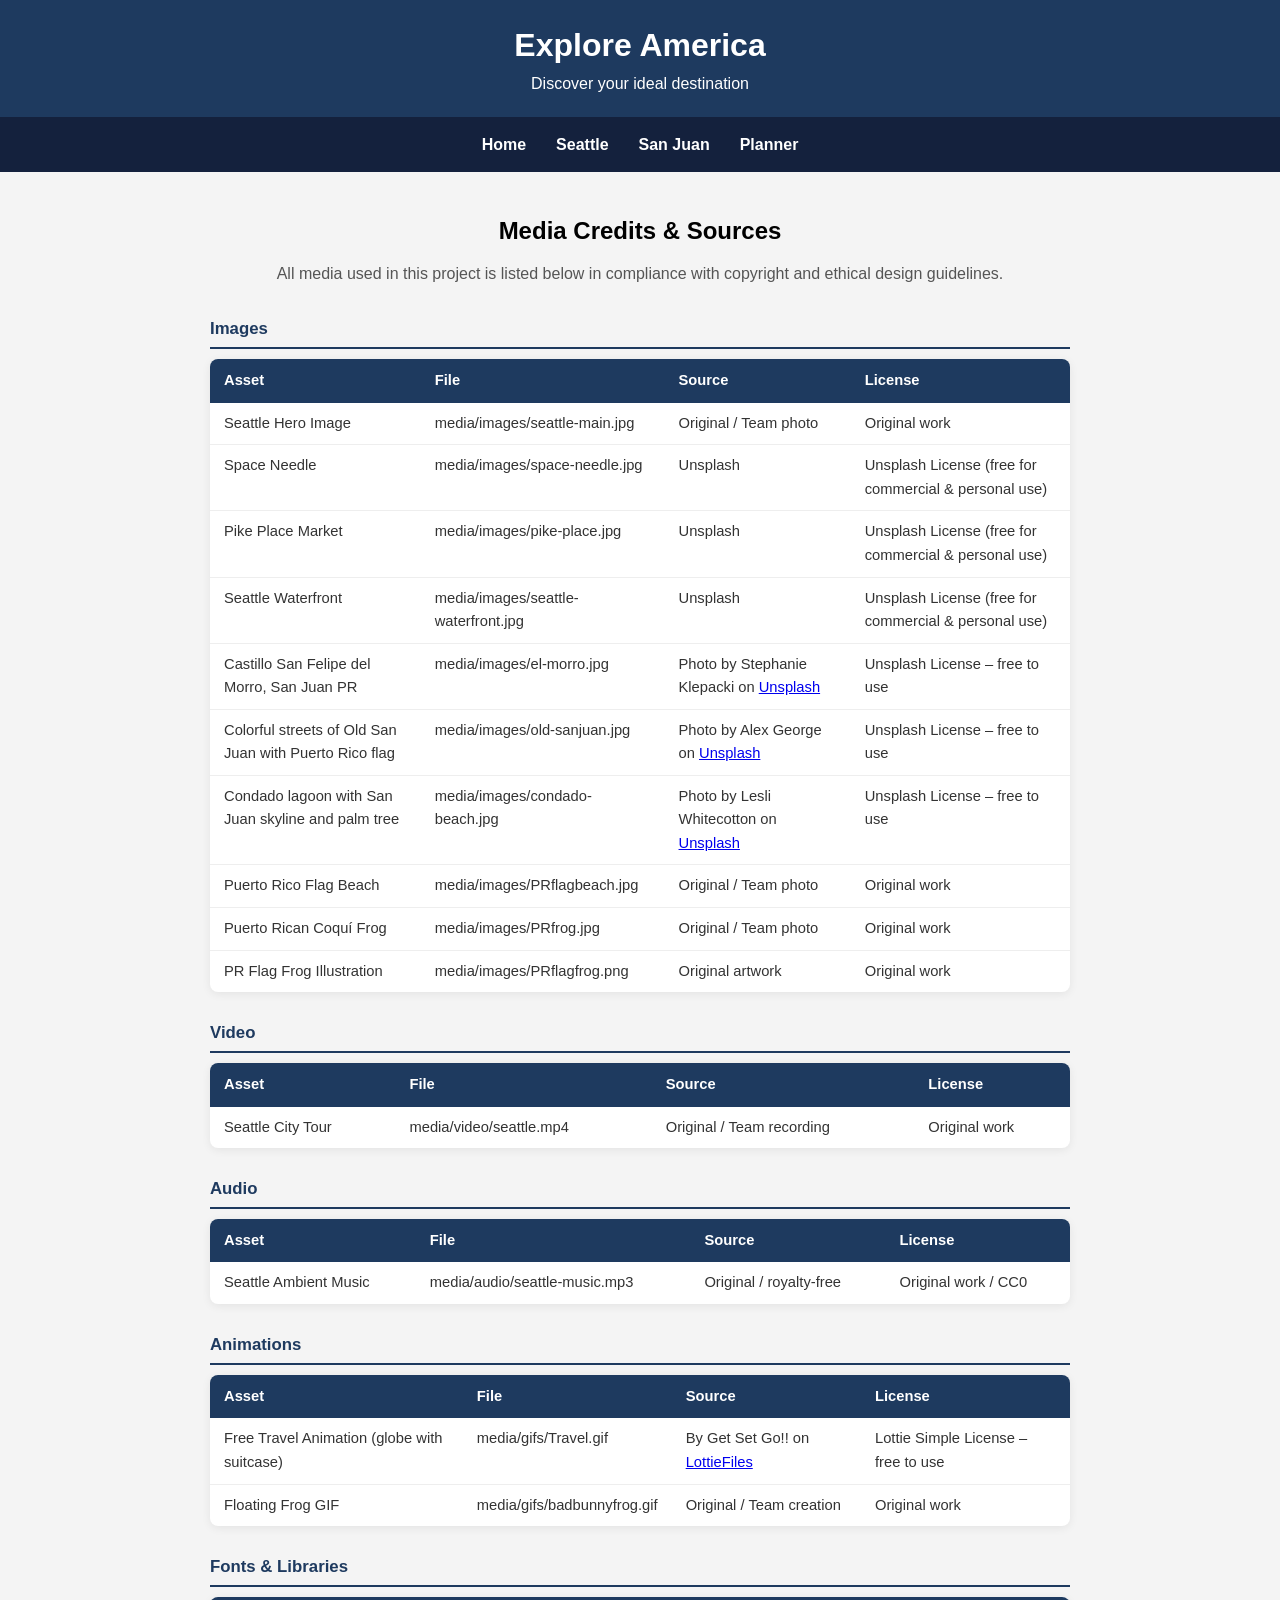
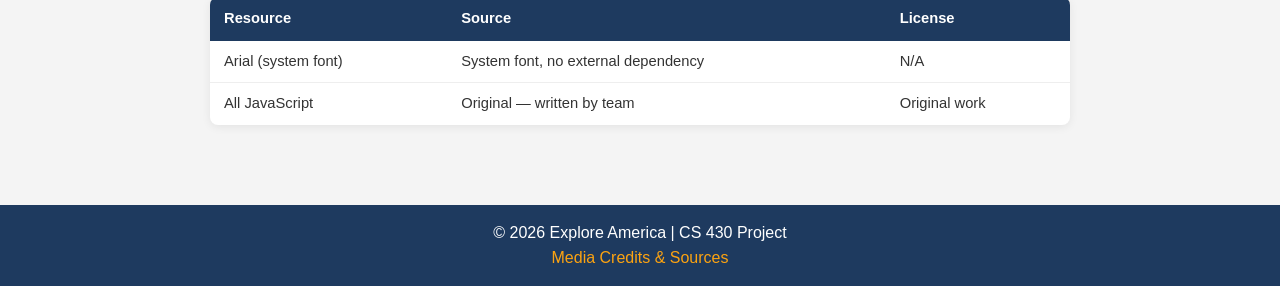
==== credits.html @ a8b17784 "Add San Juan gallery, planner, credits page, and accessibility fixes" ====
<!DOCTYPE html>
<html lang="en">
<head>
    <meta charset="UTF-8">
    <meta name="viewport" content="width=device-width, initial-scale=1.0">
    <title>Credits – Explore America</title>
    <link rel="stylesheet" href="css/styles.css">
</head>
<body>

<a href="#main-content" id="skip-link" class="skip-link">Skip to main content</a>

<header>
    <h1>Explore America</h1>
    <p>Discover your ideal destination</p>
</header>

<nav aria-label="Main navigation">
    <ul>
        <li><a href="index.html">Home</a></li>
        <li><a href="seattle.html">Seattle</a></li>
        <li><a href="sanjuan.html">San Juan</a></li>
        <li><a href="planner.html">Planner</a></li>
    </ul>
</nav>

<main id="main-content">
    <section class="credits-section">
        <h2>Media Credits &amp; Sources</h2>
        <p>All media used in this project is listed below in compliance with copyright and ethical design guidelines.</p>

        <div class="credits-table-wrap">

            <h3>Images</h3>
            <table class="credits-table">
                <thead>
                    <tr>
                        <th>Asset</th>
                        <th>File</th>
                        <th>Source</th>
                        <th>License</th>
                    </tr>
                </thead>
                <tbody>
                    <tr>
                        <td>Seattle Hero Image</td>
                        <td>media/images/seattle-main.jpg</td>
                        <td>Original / Team photo</td>
                        <td>Original work</td>
                    </tr>
                    <tr>
                        <td>Space Needle</td>
                        <td>media/images/space-needle.jpg</td>
                        <td>Unsplash</td>
                        <td>Unsplash License (free for commercial &amp; personal use)</td>
                    </tr>
                    <tr>
                        <td>Pike Place Market</td>
                        <td>media/images/pike-place.jpg</td>
                        <td>Unsplash</td>
                        <td>Unsplash License (free for commercial &amp; personal use)</td>
                    </tr>
                    <tr>
                        <td>Seattle Waterfront</td>
                        <td>media/images/seattle-waterfront.jpg</td>
                        <td>Unsplash</td>
                        <td>Unsplash License (free for commercial &amp; personal use)</td>
                    </tr>
                    <tr>
                        <td>Castillo San Felipe del Morro, San Juan PR</td>
                        <td>media/images/el-morro.jpg</td>
                        <td>Photo by Stephanie Klepacki on <a href="https://unsplash.com" target="_blank" rel="noopener">Unsplash</a></td>
                        <td>Unsplash License – free to use</td>
                    </tr>
                    <tr>
                        <td>Colorful streets of Old San Juan with Puerto Rico flag</td>
                        <td>media/images/old-sanjuan.jpg</td>
                        <td>Photo by Alex George on <a href="https://unsplash.com" target="_blank" rel="noopener">Unsplash</a></td>
                        <td>Unsplash License – free to use</td>
                    </tr>
                    <tr>
                        <td>Condado lagoon with San Juan skyline and palm tree</td>
                        <td>media/images/condado-beach.jpg</td>
                        <td>Photo by Lesli Whitecotton on <a href="https://unsplash.com" target="_blank" rel="noopener">Unsplash</a></td>
                        <td>Unsplash License – free to use</td>
                    </tr>
                    <tr>
                        <td>Puerto Rico Flag Beach</td>
                        <td>media/images/PRflagbeach.jpg</td>
                        <td>Original / Team photo</td>
                        <td>Original work</td>
                    </tr>
                    <tr>
                        <td>Puerto Rican Coquí Frog</td>
                        <td>media/images/PRfrog.jpg</td>
                        <td>Original / Team photo</td>
                        <td>Original work</td>
                    </tr>
                    <tr>
                        <td>PR Flag Frog Illustration</td>
                        <td>media/images/PRflagfrog.png</td>
                        <td>Original artwork</td>
                        <td>Original work</td>
                    </tr>
                </tbody>
            </table>

            <h3>Video</h3>
            <table class="credits-table">
                <thead>
                    <tr>
                        <th>Asset</th>
                        <th>File</th>
                        <th>Source</th>
                        <th>License</th>
                    </tr>
                </thead>
                <tbody>
                    <tr>
                        <td>Seattle City Tour</td>
                        <td>media/video/seattle.mp4</td>
                        <td>Original / Team recording</td>
                        <td>Original work</td>
                    </tr>
                </tbody>
            </table>

            <h3>Audio</h3>
            <table class="credits-table">
                <thead>
                    <tr>
                        <th>Asset</th>
                        <th>File</th>
                        <th>Source</th>
                        <th>License</th>
                    </tr>
                </thead>
                <tbody>
                    <tr>
                        <td>Seattle Ambient Music</td>
                        <td>media/audio/seattle-music.mp3</td>
                        <td>Original / royalty-free</td>
                        <td>Original work / CC0</td>
                    </tr>
                </tbody>
            </table>

            <h3>Animations</h3>
            <table class="credits-table">
                <thead>
                    <tr>
                        <th>Asset</th>
                        <th>File</th>
                        <th>Source</th>
                        <th>License</th>
                    </tr>
                </thead>
                <tbody>
                    <tr>
                        <td>Free Travel Animation (globe with suitcase)</td>
                        <td>media/gifs/Travel.gif</td>
                        <td>By Get Set Go!! on <a href="https://lottiefiles.com" target="_blank" rel="noopener">LottieFiles</a></td>
                        <td>Lottie Simple License – free to use</td>
                    </tr>
                    <tr>
                        <td>Floating Frog GIF</td>
                        <td>media/gifs/badbunnyfrog.gif</td>
                        <td>Original / Team creation</td>
                        <td>Original work</td>
                    </tr>
                </tbody>
            </table>

            <h3>Fonts &amp; Libraries</h3>
            <table class="credits-table">
                <thead>
                    <tr>
                        <th>Resource</th>
                        <th>Source</th>
                        <th>License</th>
                    </tr>
                </thead>
                <tbody>
                    <tr>
                        <td>Arial (system font)</td>
                        <td>System font, no external dependency</td>
                        <td>N/A</td>
                    </tr>
                    <tr>
                        <td>All JavaScript</td>
                        <td>Original — written by team</td>
                        <td>Original work</td>
                    </tr>
                </tbody>
            </table>
        </div>
    </section>
</main>

<footer>
    <p>© 2026 Explore America | CS 430 Project</p>
    <p><a href="credits.html">Media Credits &amp; Sources</a></p>
</footer>

<script src="js/main.js"></script>
</body>
</html>
---- css/styles.css ----
* {
    margin: 0;
    padding: 0;
    box-sizing: border-box;
}

/* ============================= */
/*          SKIP LINK            */
/* ============================= */

.skip-link {
    position: absolute;
    top: -48px;
    left: 0;
    background: #fca311;
    color: #1e3a5f;
    padding: 10px 16px;
    font-weight: bold;
    z-index: 9999;
    text-decoration: none;
    transition: top 0.2s;
}

.skip-link:focus {
    top: 0;
}

body {
    font-family: Arial, sans-serif;
    line-height: 1.6;
    background-color: #f4f4f4;
}

header {
    background: #1e3a5f;
    color: white;
    padding: 20px;
    text-align: center;
}

.team-credit {
    font-size: 0.85rem;
    opacity: 0.75;
    margin-top: 6px;
}

nav {
    background: #14213d;
}

nav ul {
    display: flex;
    justify-content: center;
    list-style: none;
    flex-wrap: wrap;
}

nav ul li {
    margin: 15px;
}

nav ul li a {
    color: white;
    text-decoration: none;
    font-weight: bold;
}

nav ul li a:hover {
    color: #fca311;
}

/* Active nav link (set by main.js) */
nav ul li a.active {
    color: #fca311;
    border-bottom: 2px solid #fca311;
    padding-bottom: 2px;
}

/* Keyboard focus styles — accessibility requirement */
a:focus,
button:focus,
input:focus,
select:focus,
textarea:focus {
    outline: 3px solid #fca311;
    outline-offset: 2px;
}

main {
    padding: 40px;
    text-align: center;
}

footer {
    background: #1e3a5f;
    color: white;
    text-align: center;
    padding: 15px;
    margin-top: 40px;
    width: 100%;
}

footer a {
    color: #fca311;
    text-decoration: none;
}

footer a:hover {
    text-decoration: underline;
}

/* ============================= */
/*      SELECTOR BUTTONS         */
/* ============================= */

.selector {
    margin-top: 20px;
}

.selector button {
    padding: 12px 20px;
    margin: 10px;
    border: none;
    background-color: #1e3a5f;
    color: white;
    font-size: 16px;
    cursor: pointer;
    border-radius: 5px;
    transition: background-color 0.2s;
}

.selector button:hover {
    background-color: #fca311;
    color: #1e3a5f;
}

/* ============================= */
/*        LUGGAGE GIF            */
/* ============================= */

.luggage-gif {
    display: block;
    margin: 28px auto 0;
    width: auto;
}

/* ============================= */
/*    RECOMMENDATION BOX         */
/* ============================= */

.recommendation-box {
    margin: 24px auto 0;
    max-width: 480px;
    background: #1e3a5f;
    color: white;
    padding: 20px 28px;
    border-radius: 12px;
    text-align: center;
    animation: fadeIn 0.4s ease;
}

.recommendation-box strong {
    display: block;
    font-size: 1.15rem;
    margin-bottom: 8px;
    color: #fca311;
}

.recommendation-box p {
    font-size: 0.95rem;
    margin-bottom: 12px;
}

.rec-link {
    display: inline-block;
    color: #fca311;
    font-weight: bold;
    text-decoration: none;
    border: 1px solid #fca311;
    padding: 6px 16px;
    border-radius: 6px;
}

.rec-link:hover {
    background: #fca311;
    color: #1e3a5f;
}

@keyframes fadeIn {
    from { opacity: 0; transform: translateY(8px); }
    to   { opacity: 1; transform: translateY(0); }
}

/* ============================= */
/*       CITY PAGE STYLES        */
/* ============================= */

.city-about {
    max-width: 760px;
    margin: 40px auto;
    padding: 0 20px;
    text-align: left;
}

.city-about h3 {
    color: #1e3a5f;
    margin-bottom: 14px;
    font-size: 1.2rem;
}

.city-about p {
    color: #444;
    margin-bottom: 12px;
    line-height: 1.7;
}

.hero {
    background: url("../media/images/seattle-main.jpg") center/cover no-repeat;
    width: 100%;
    min-height: 420px;
    display: flex;
    align-items: center;
    justify-content: center;
    margin: 0;
    border-radius: 0;
}

.hero-content {
    background: rgba(255, 255, 255, 0.88);
    padding: 28px 36px;
    border-radius: 14px;
    text-align: center;
    max-width: 650px;
}

.gallery {
    margin-top: 40px;
}

.gallery-grid {
    display: flex;
    justify-content: center;
    gap: 20px;
    margin-top: 20px;
    flex-wrap: wrap;
}

.gallery-grid img {
    width: 250px;
    height: 150px;
    object-fit: cover;
    border-radius: 10px;
    transition: transform 0.3s ease;
    cursor: pointer;
}

.gallery-grid img:hover {
    transform: scale(1.05);
}

.dynamic-info {
    margin-top: 40px;
}

#factsContainer {
    margin-top: 20px;
    font-weight: bold;
}

button {
    background-color: #0D1B2A;
    color: white;
    padding: 10px 20px;
    border: none;
    border-radius: 8px;
    cursor: pointer;
    transition: background-color 0.2s;
}

button:hover {
    background-color: #1B263B;
}

.video-section {
    text-align: center;
    margin: 40px 0;
}

.video-section video {
    width: 80%;
    max-width: 800px;
    border-radius: 12px;
}

.audio-section {
    margin: 40px 0;
}

/* ============================= */
/*   SAN JUAN HERO OVERRIDE      */
/* ============================= */

.sanjuan-hero {
    background-image: url("../media/images/PRflagbeach.jpg");
}

/* ============================= */
/*        FLOATING GIF STYLE     */
/* ============================= */

.floating-gif {
    position: fixed;
    left: 80px;
    bottom: 100px;
    width: 130px;
    z-index: 1000;
    animation: float 4s ease-in-out infinite;
    mix-blend-mode: multiply;
}

@keyframes float {
    0%   { transform: translateY(0px); }
    50%  { transform: translateY(-15px); }
    100% { transform: translateY(0px); }
}

/* ============================= */
/*         PLANNER PAGE          */
/* ============================= */

.planner-section {
    max-width: 720px;
    margin: 0 auto;
    text-align: left;
}

.planner-section h2 {
    text-align: center;
    margin-bottom: 8px;
}

.planner-section > p {
    text-align: center;
    color: #555;
    margin-bottom: 28px;
}

.planner-form-wrap {
    background: white;
    border-radius: 14px;
    padding: 36px 40px;
    box-shadow: 0 4px 24px rgba(0,0,0,0.10);
}

.planner-form {
    display: flex;
    flex-direction: column;
    gap: 20px;
}

.form-group {
    display: flex;
    flex-direction: column;
    gap: 6px;
}

.form-group label {
    font-weight: bold;
    font-size: 0.95rem;
    color: #1e3a5f;
}

.form-group input[type="text"],
.form-group input[type="number"],
.form-group select {
    padding: 10px 14px;
    border: 1.5px solid #ccc;
    border-radius: 8px;
    font-size: 1rem;
    background: #fafafa;
    transition: border-color 0.2s;
}

.form-group input:focus,
.form-group select:focus {
    border-color: #1e3a5f;
    background: white;
}

.checkbox-group {
    display: flex;
    flex-wrap: wrap;
    gap: 10px 20px;
    margin-top: 4px;
}

.checkbox-group label {
    font-weight: normal;
    font-size: 0.95rem;
    color: #333;
    display: flex;
    align-items: center;
    gap: 6px;
    cursor: pointer;
}

.error-msg {
    color: #c0392b;
    font-size: 0.82rem;
    display: none;
}

.generate-btn {
    background: #1e3a5f;
    color: white;
    padding: 13px 28px;
    font-size: 1rem;
    font-weight: bold;
    border: none;
    border-radius: 8px;
    cursor: pointer;
    align-self: center;
    margin-top: 8px;
    transition: background 0.2s;
}

.generate-btn:hover {
    background: #fca311;
    color: #1e3a5f;
}

/* Itinerary output */
.itinerary-output {
    background: white;
    border-radius: 14px;
    padding: 36px 40px;
    box-shadow: 0 4px 24px rgba(0,0,0,0.10);
    margin-top: 0;
    text-align: left;
}

.itinerary-output h3 {
    text-align: center;
    color: #1e3a5f;
    margin-bottom: 24px;
    font-size: 1.3rem;
}

.itinerary-day {
    background: #f0f4fa;
    border-left: 4px solid #1e3a5f;
    border-radius: 8px;
    padding: 16px 20px;
    margin-bottom: 16px;
}

.itinerary-day h4 {
    color: #1e3a5f;
    margin-bottom: 10px;
}

.itinerary-day ul {
    padding-left: 18px;
}

.itinerary-day ul li {
    margin-bottom: 6px;
    line-height: 1.5;
    color: #333;
}

.budget-tip {
    margin-top: 20px;
    background: #fff8e8;
    border: 1px solid #fca311;
    border-radius: 8px;
    padding: 14px 18px;
    font-size: 0.95rem;
    color: #7a5700;
}

.reset-btn {
    display: block;
    margin: 24px auto 0;
    background: #1e3a5f;
    color: white;
    padding: 11px 24px;
    border-radius: 8px;
    font-size: 0.95rem;
    cursor: pointer;
    border: none;
}

.reset-btn:hover {
    background: #fca311;
    color: #1e3a5f;
}

/* ============================= */
/*         CREDITS PAGE          */
/* ============================= */

.credits-section {
    max-width: 860px;
    margin: 0 auto;
    text-align: left;
}

.credits-section h2 {
    text-align: center;
    margin-bottom: 10px;
}

.credits-section > p {
    text-align: center;
    color: #555;
    margin-bottom: 30px;
}

.credits-table-wrap h3 {
    margin: 28px 0 10px;
    color: #1e3a5f;
    font-size: 1.05rem;
    border-bottom: 2px solid #1e3a5f;
    padding-bottom: 4px;
}

.credits-table {
    width: 100%;
    border-collapse: collapse;
    font-size: 0.92rem;
    background: white;
    border-radius: 8px;
    overflow: hidden;
    box-shadow: 0 2px 10px rgba(0,0,0,0.07);
}

.credits-table th {
    background: #1e3a5f;
    color: white;
    padding: 10px 14px;
    text-align: left;
}

.credits-table td {
    padding: 9px 14px;
    border-bottom: 1px solid #eee;
    color: #333;
    vertical-align: top;
}

.credits-table tr:last-child td {
    border-bottom: none;
}

.credits-table tr:hover td {
    background: #f5f8ff;
}

/* ============================= */
/*       RESPONSIVE / MOBILE     */
/* ============================= */

@media (max-width: 768px) {

    /* Header */
    header {
        padding: 16px 12px;
    }

    header h1 {
        font-size: 1.6rem;
    }

    /* Nav */
    nav ul {
        flex-direction: column;
        align-items: center;
        gap: 0;
    }

    nav ul li {
        margin: 8px 0;
    }

    /* Main padding */
    main {
        padding: 24px 16px;
    }

    /* Hero */
    .hero {
        min-height: 280px;
        padding: 20px 16px;
    }

    .hero-content {
        padding: 20px 18px;
        margin: 0 12px;
    }

    .hero-content h2 {
        font-size: 1.3rem;
    }

    /* Gallery */
    .gallery-grid {
        flex-direction: column;
        align-items: center;
    }

    .gallery-grid img {
        width: 90%;
        height: 180px;
    }

    /* Video */
    .video-section video {
        width: 100%;
    }

    /* Floating GIF — hide on mobile so it doesn't block content */
    .floating-gif {
        display: none;
    }

    /* Planner form */
    .planner-form-wrap {
        padding: 24px 16px;
    }

    .itinerary-output {
        padding: 24px 16px;
    }

    /* Credits table — make it scrollable */
    .credits-table-wrap {
        overflow-x: auto;
    }

    /* Selector buttons */
    .selector button {
        display: block;
        width: 80%;
        margin: 8px auto;
    }

    /* Recommendation box */
    .recommendation-box {
        margin: 16px 12px 0;
    }
}

@media (max-width: 480px) {

    header h1 {
        font-size: 1.3rem;
    }

    .hero-content h2 {
        font-size: 1.1rem;
    }

    .hero-content p {
        font-size: 0.9rem;
    }

    .gallery-grid img {
        width: 100%;
    }

    .planner-form-wrap {
        padding: 16px 12px;
    }

    .generate-btn {
        width: 100%;
    }

    .luggage-gif {
        width: 120px;
    }
}
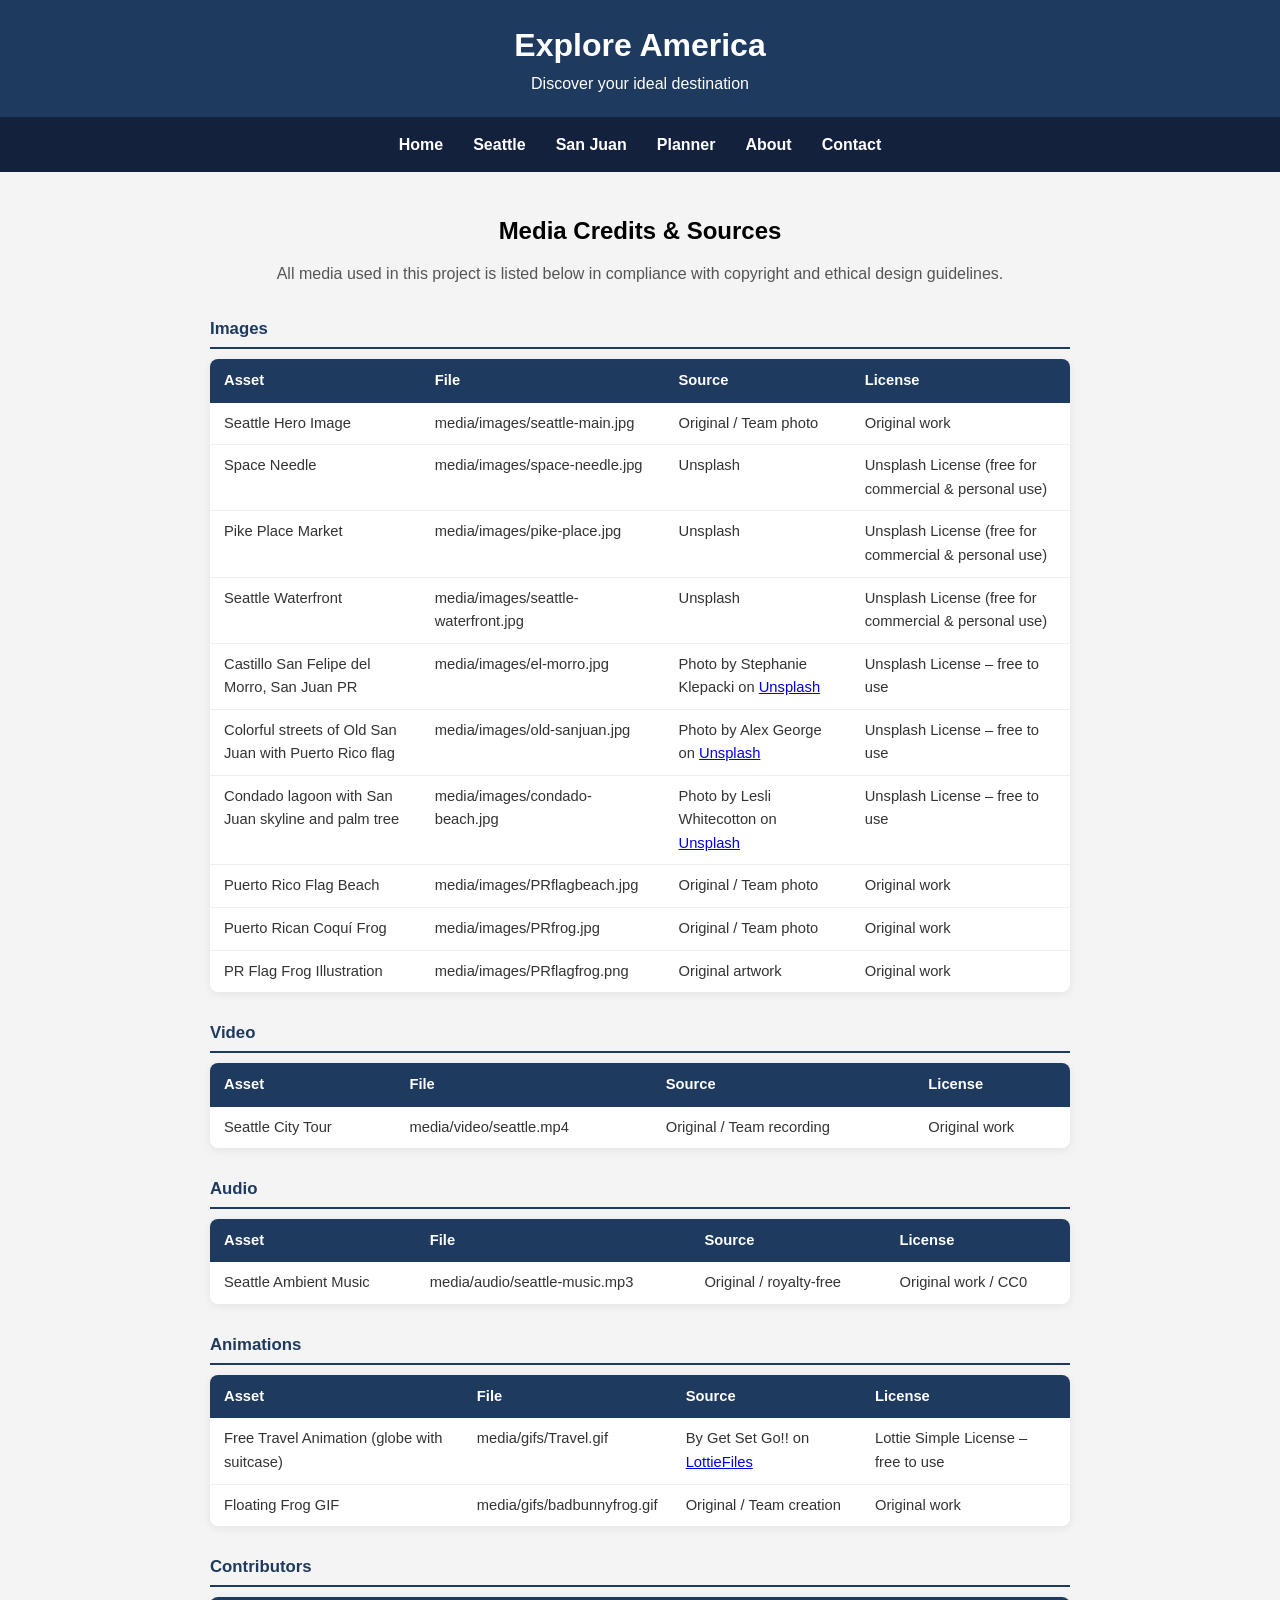
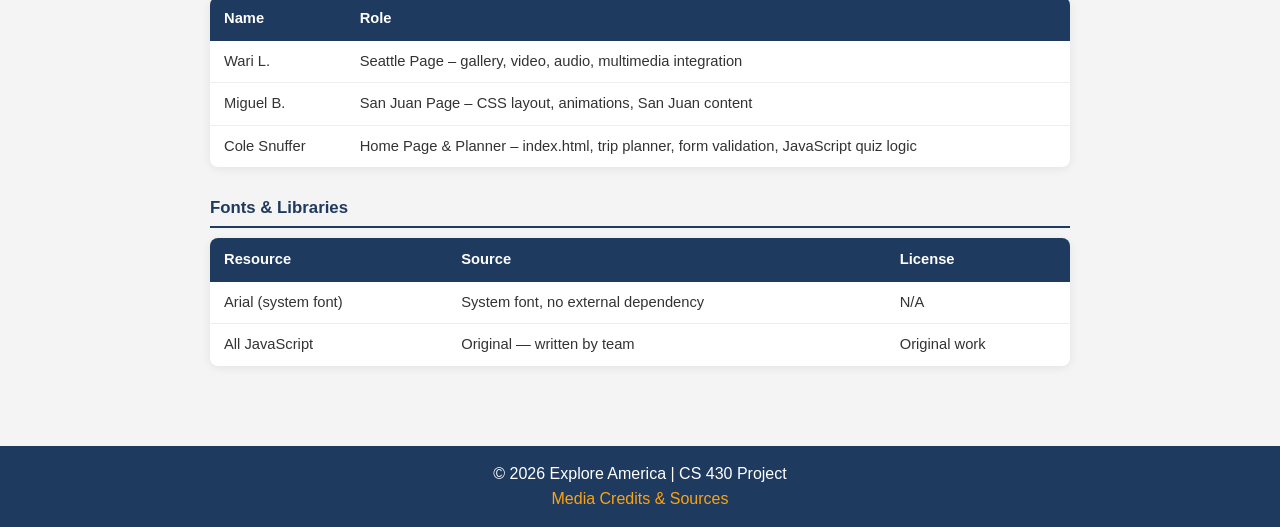
==== commit 47341c4d: "Add about new stuff" ====
--- a/credits.html
+++ b/credits.html
@@ -21,6 +21,8 @@
         <li><a href="seattle.html">Seattle</a></li>
         <li><a href="sanjuan.html">San Juan</a></li>
         <li><a href="planner.html">Planner</a></li>
+        <li><a href="about.html">About</a></li>
+        <li><a href="contact.html">Contact</a></li>
     </ul>
 </nav>
 
@@ -171,6 +173,30 @@
                 </tbody>
             </table>
 
+            <h3>Contributors</h3>
+            <table class="credits-table">
+                <thead>
+                    <tr>
+                        <th>Name</th>
+                        <th>Role</th>
+                    </tr>
+                </thead>
+                <tbody>
+                    <tr>
+                        <td>Wari L.</td>
+                        <td>Seattle Page – gallery, video, audio, multimedia integration</td>
+                    </tr>
+                    <tr>
+                        <td>Miguel B.</td>
+                        <td>San Juan Page – CSS layout, animations, San Juan content</td>
+                    </tr>
+                    <tr>
+                        <td>Cole Snuffer</td>
+                        <td>Home Page &amp; Planner – index.html, trip planner, form validation, JavaScript quiz logic</td>
+                    </tr>
+                </tbody>
+            </table>
+
             <h3>Fonts &amp; Libraries</h3>
             <table class="credits-table">
                 <thead>
--- a/css/styles.css
+++ b/css/styles.css
@@ -558,6 +558,181 @@
 }
 
 /* ============================= */
+/*         ABOUT PAGE            */
+/* ============================= */
+
+.about-section {
+    max-width: 900px;
+    margin: 0 auto;
+    text-align: center;
+}
+
+.about-section > p {
+    color: #555;
+    margin-bottom: 36px;
+}
+
+.team-grid {
+    display: grid;
+    grid-template-columns: repeat(auto-fit, minmax(240px, 1fr));
+    gap: 24px;
+    margin-bottom: 48px;
+    text-align: left;
+}
+
+.team-card {
+    background: white;
+    border-radius: 14px;
+    padding: 28px 24px;
+    box-shadow: 0 4px 20px rgba(0,0,0,0.09);
+    transition: transform 0.2s;
+}
+
+.team-card:hover {
+    transform: translateY(-4px);
+}
+
+.team-avatar {
+    width: 64px;
+    height: 64px;
+    border-radius: 50%;
+    background: #1e3a5f;
+    color: white;
+    font-size: 1.6rem;
+    font-weight: bold;
+    display: flex;
+    align-items: center;
+    justify-content: center;
+    margin-bottom: 14px;
+}
+
+.team-card h3 {
+    color: #1e3a5f;
+    margin-bottom: 4px;
+}
+
+.team-card .role {
+    color: #fca311;
+    font-weight: bold;
+    font-size: 0.88rem;
+    margin-bottom: 10px;
+    display: block;
+}
+
+.team-card p {
+    color: #555;
+    font-size: 0.9rem;
+    line-height: 1.6;
+}
+
+.tech-section {
+    margin-top: 8px;
+}
+
+.tech-section h3 {
+    color: #1e3a5f;
+    margin-bottom: 16px;
+}
+
+.tech-chips {
+    display: flex;
+    flex-wrap: wrap;
+    justify-content: center;
+    gap: 10px;
+}
+
+.tech-chip {
+    background: #1e3a5f;
+    color: white;
+    padding: 6px 18px;
+    border-radius: 20px;
+    font-size: 0.88rem;
+    font-weight: bold;
+}
+
+/* ============================= */
+/*        CONTACT PAGE           */
+/* ============================= */
+
+.contact-section {
+    max-width: 640px;
+    margin: 0 auto;
+}
+
+.contact-section h2 {
+    text-align: center;
+    margin-bottom: 8px;
+}
+
+.contact-section > p {
+    text-align: center;
+    color: #555;
+    margin-bottom: 28px;
+}
+
+.contact-form-wrap {
+    background: white;
+    border-radius: 14px;
+    padding: 36px 40px;
+    box-shadow: 0 4px 24px rgba(0,0,0,0.10);
+}
+
+.contact-form {
+    display: flex;
+    flex-direction: column;
+    gap: 20px;
+}
+
+.contact-form textarea {
+    padding: 10px 14px;
+    border: 1.5px solid #ccc;
+    border-radius: 8px;
+    font-size: 1rem;
+    font-family: inherit;
+    background: #fafafa;
+    resize: vertical;
+    min-height: 120px;
+    transition: border-color 0.2s;
+}
+
+.contact-form textarea:focus {
+    border-color: #1e3a5f;
+    background: white;
+    outline: 3px solid #fca311;
+    outline-offset: 2px;
+}
+
+.submit-btn {
+    background: #1e3a5f;
+    color: white;
+    padding: 13px 28px;
+    font-size: 1rem;
+    font-weight: bold;
+    border: none;
+    border-radius: 8px;
+    cursor: pointer;
+    align-self: center;
+    transition: background 0.2s;
+}
+
+.submit-btn:hover {
+    background: #fca311;
+    color: #1e3a5f;
+}
+
+.success-msg {
+    display: none;
+    background: #e8f5e9;
+    border: 1px solid #4caf50;
+    color: #2e7d32;
+    border-radius: 8px;
+    padding: 20px;
+    text-align: center;
+    font-weight: bold;
+    margin-top: 20px;
+}
+
+/* ============================= */
 /*       RESPONSIVE / MOBILE     */
 /* ============================= */
 
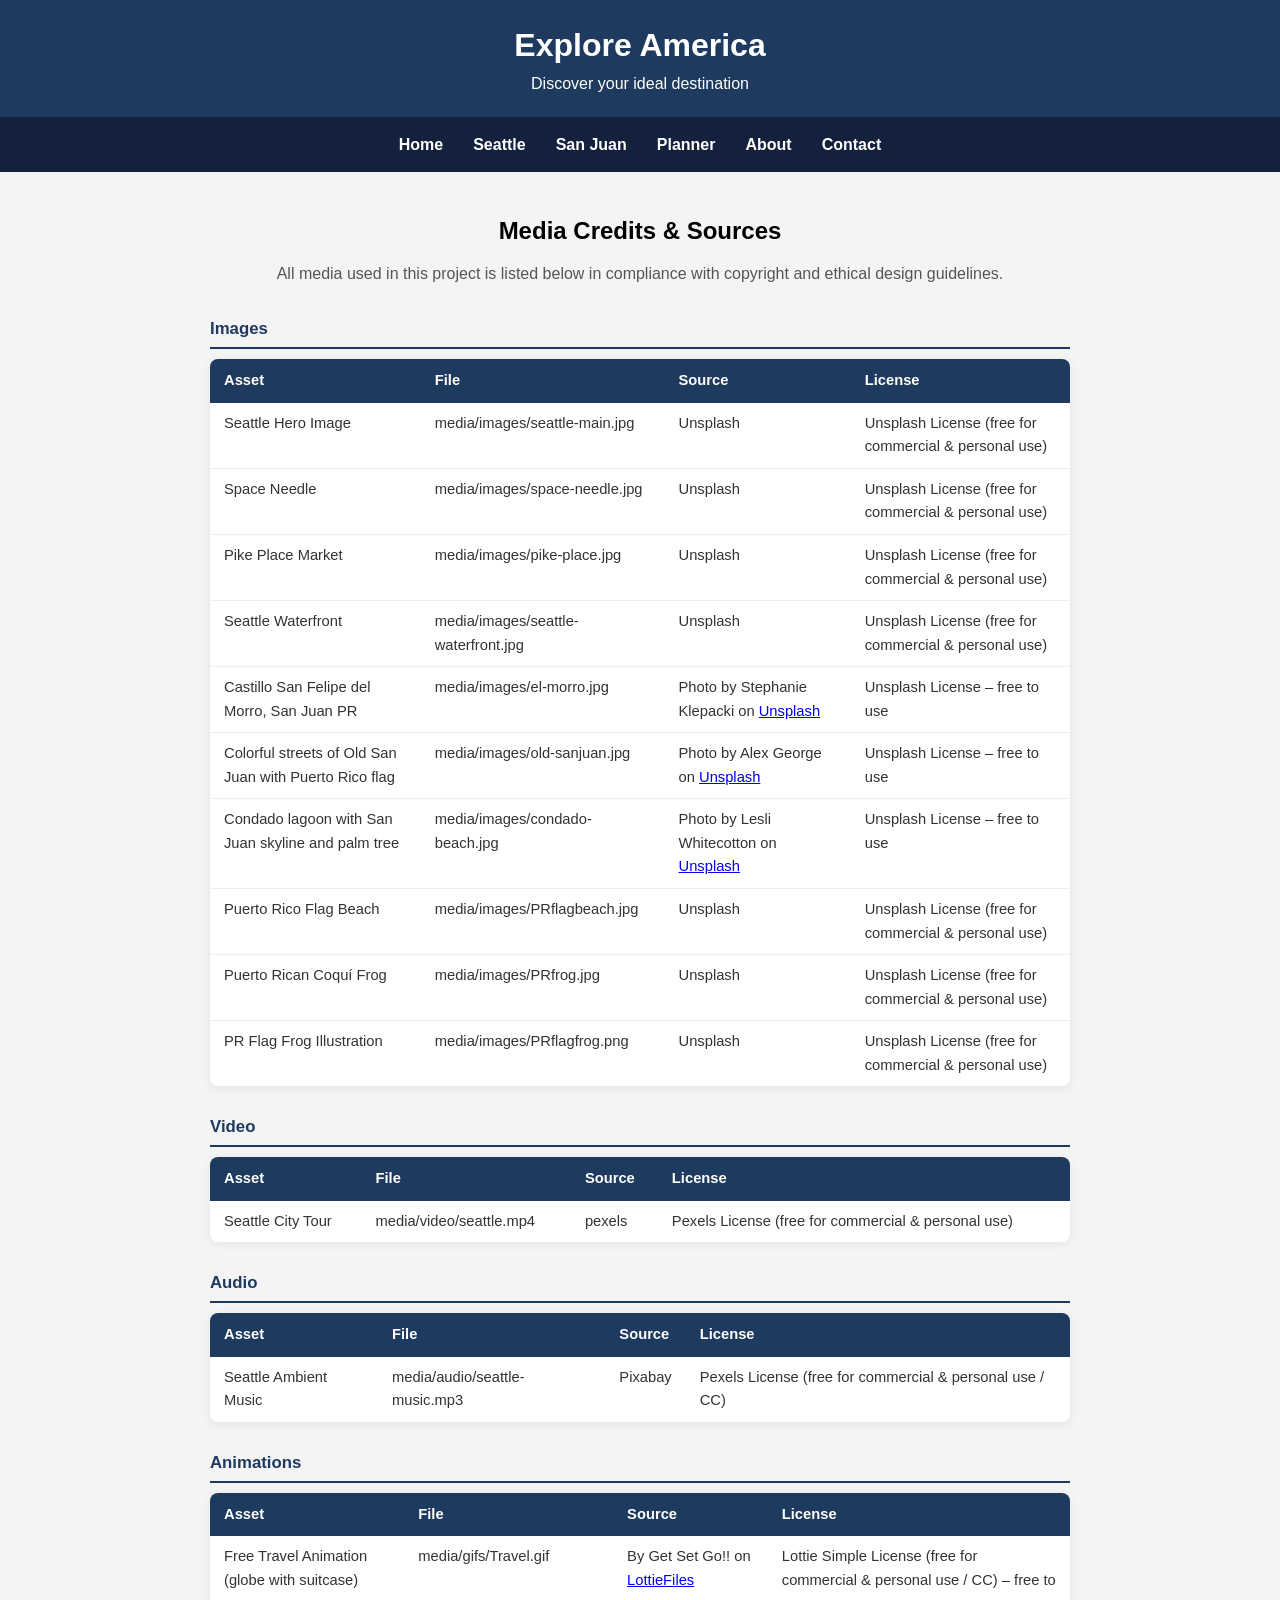
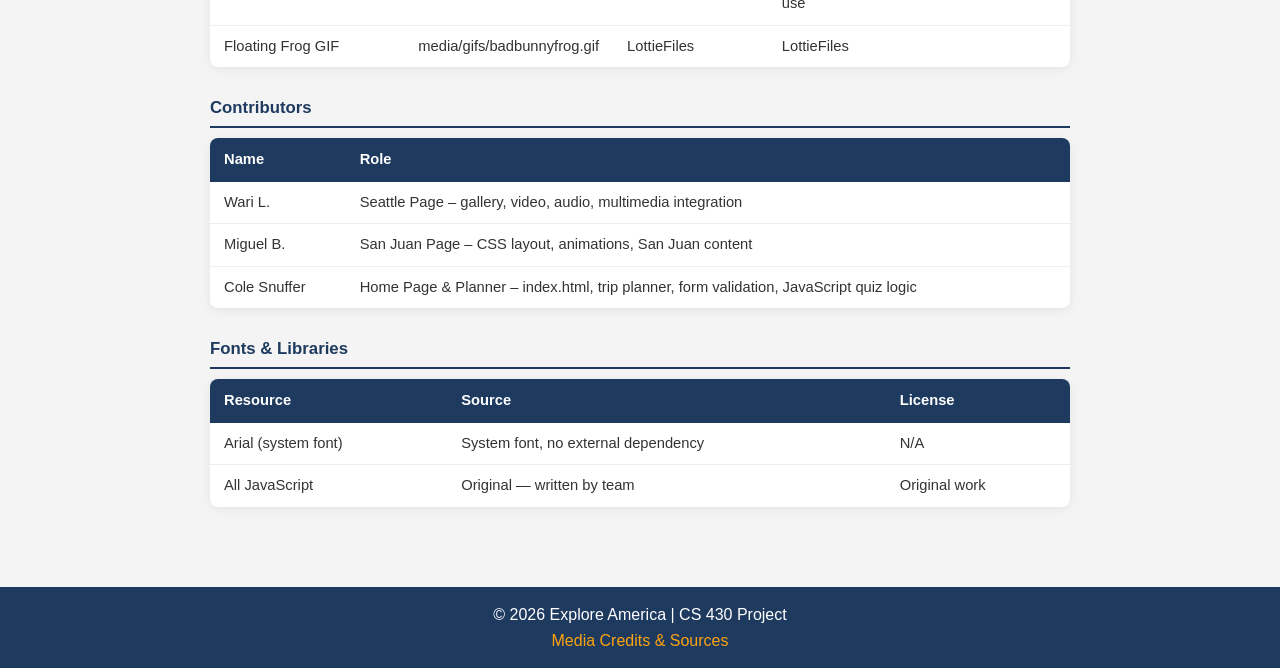
==== commit 6e18cae8: "Add presentation, final report, credits update, and submission files" ====
--- a/credits.html
+++ b/credits.html
@@ -47,8 +47,8 @@
                     <tr>
                         <td>Seattle Hero Image</td>
                         <td>media/images/seattle-main.jpg</td>
-                        <td>Original / Team photo</td>
-                        <td>Original work</td>
+                        <td>Unsplash</td>
+                        <td>Unsplash License (free for commercial & personal use)</td>
                     </tr>
                     <tr>
                         <td>Space Needle</td>
@@ -89,20 +89,20 @@
                     <tr>
                         <td>Puerto Rico Flag Beach</td>
                         <td>media/images/PRflagbeach.jpg</td>
-                        <td>Original / Team photo</td>
-                        <td>Original work</td>
+                        <td>Unsplash</td>
+                        <td>Unsplash License (free for commercial & personal use)</td>
                     </tr>
                     <tr>
                         <td>Puerto Rican Coquí Frog</td>
                         <td>media/images/PRfrog.jpg</td>
-                        <td>Original / Team photo</td>
-                        <td>Original work</td>
+                        <td>Unsplash</td>
+                        <td>Unsplash License (free for commercial & personal use)</td>
                     </tr>
                     <tr>
                         <td>PR Flag Frog Illustration</td>
                         <td>media/images/PRflagfrog.png</td>
-                        <td>Original artwork</td>
-                        <td>Original work</td>
+                        <td>Unsplash</td>
+                        <td>Unsplash License (free for commercial & personal use)</td>
                     </tr>
                 </tbody>
             </table>
@@ -121,8 +121,8 @@
                     <tr>
                         <td>Seattle City Tour</td>
                         <td>media/video/seattle.mp4</td>
-                        <td>Original / Team recording</td>
-                        <td>Original work</td>
+                        <td>pexels</td>
+                        <td>Pexels License (free for commercial & personal use)</td>
                     </tr>
                 </tbody>
             </table>
@@ -141,8 +141,8 @@
                     <tr>
                         <td>Seattle Ambient Music</td>
                         <td>media/audio/seattle-music.mp3</td>
-                        <td>Original / royalty-free</td>
-                        <td>Original work / CC0</td>
+                        <td>Pixabay</td>
+                        <td>Pexels License (free for commercial & personal use / CC)</td>
                     </tr>
                 </tbody>
             </table>
@@ -162,13 +162,13 @@
                         <td>Free Travel Animation (globe with suitcase)</td>
                         <td>media/gifs/Travel.gif</td>
                         <td>By Get Set Go!! on <a href="https://lottiefiles.com" target="_blank" rel="noopener">LottieFiles</a></td>
-                        <td>Lottie Simple License – free to use</td>
+                        <td>Lottie Simple License (free for commercial & personal use / CC) – free to use</td>
                     </tr>
                     <tr>
                         <td>Floating Frog GIF</td>
                         <td>media/gifs/badbunnyfrog.gif</td>
-                        <td>Original / Team creation</td>
-                        <td>Original work</td>
+                        <td>LottieFiles</td>
+                        <td>LottieFiles </td>
                     </tr>
                 </tbody>
             </table>
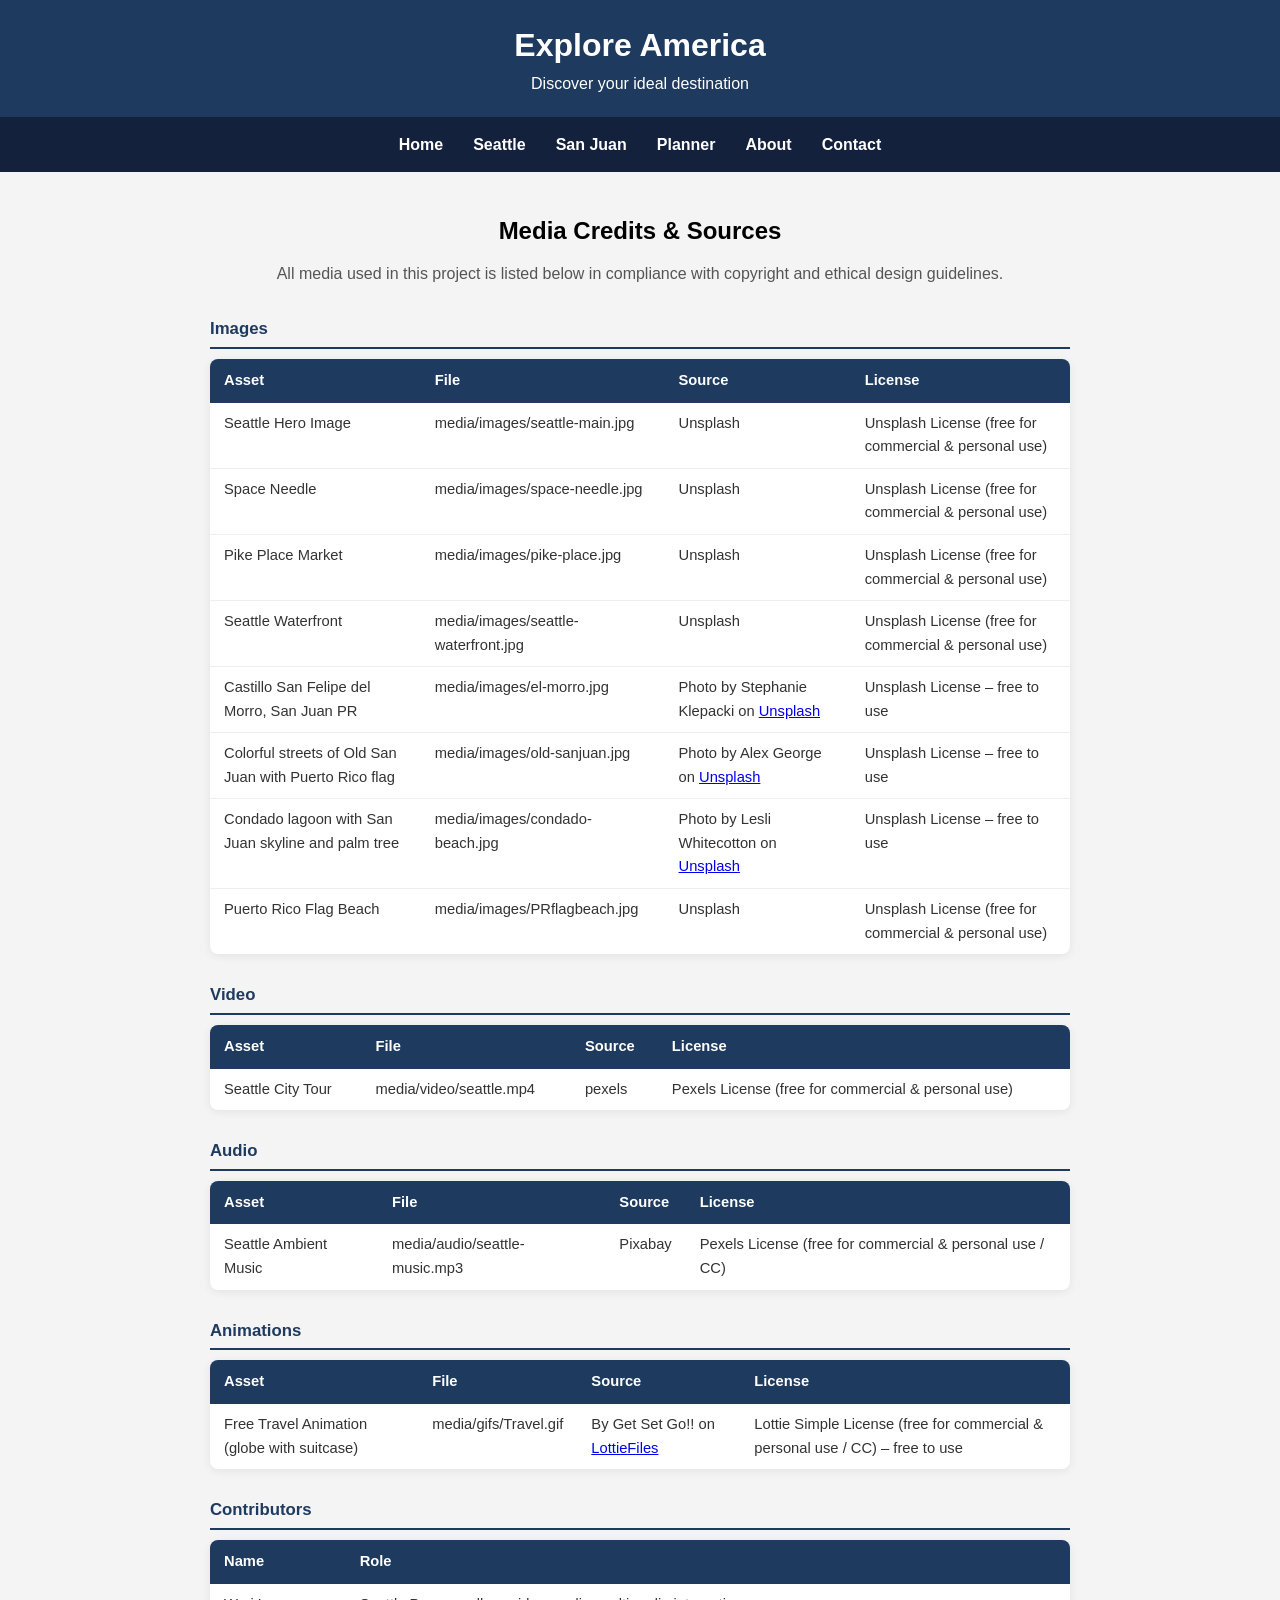
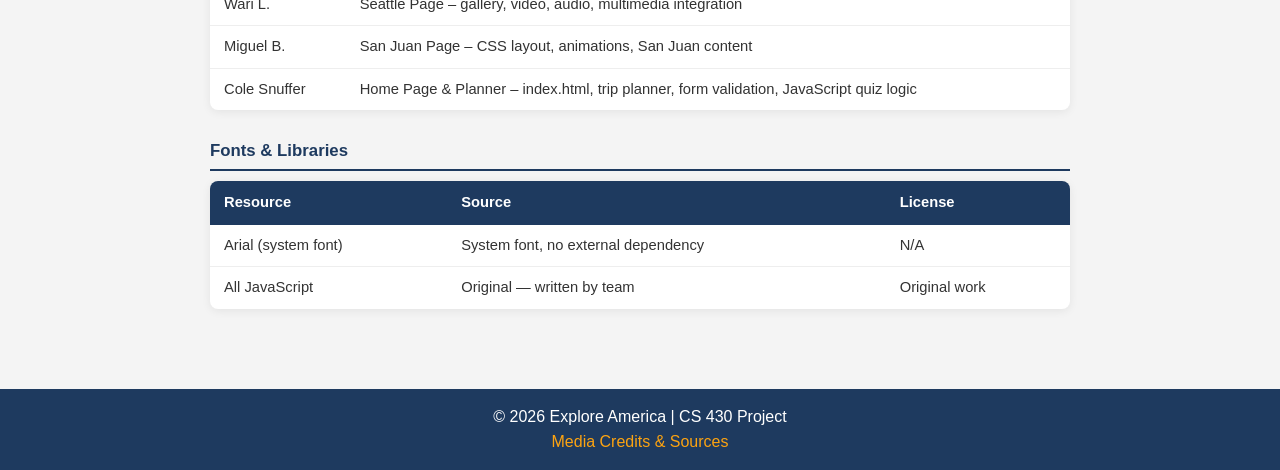
==== commit 0e5390df: "Added Video and removed not used images of frog." ====
--- a/credits.html
+++ b/credits.html
@@ -92,18 +92,6 @@
                         <td>Unsplash</td>
                         <td>Unsplash License (free for commercial & personal use)</td>
                     </tr>
-                    <tr>
-                        <td>Puerto Rican Coquí Frog</td>
-                        <td>media/images/PRfrog.jpg</td>
-                        <td>Unsplash</td>
-                        <td>Unsplash License (free for commercial & personal use)</td>
-                    </tr>
-                    <tr>
-                        <td>PR Flag Frog Illustration</td>
-                        <td>media/images/PRflagfrog.png</td>
-                        <td>Unsplash</td>
-                        <td>Unsplash License (free for commercial & personal use)</td>
-                    </tr>
                 </tbody>
             </table>
 
@@ -164,12 +152,6 @@
                         <td>By Get Set Go!! on <a href="https://lottiefiles.com" target="_blank" rel="noopener">LottieFiles</a></td>
                         <td>Lottie Simple License (free for commercial & personal use / CC) – free to use</td>
                     </tr>
-                    <tr>
-                        <td>Floating Frog GIF</td>
-                        <td>media/gifs/badbunnyfrog.gif</td>
-                        <td>LottieFiles</td>
-                        <td>LottieFiles </td>
-                    </tr>
                 </tbody>
             </table>
 
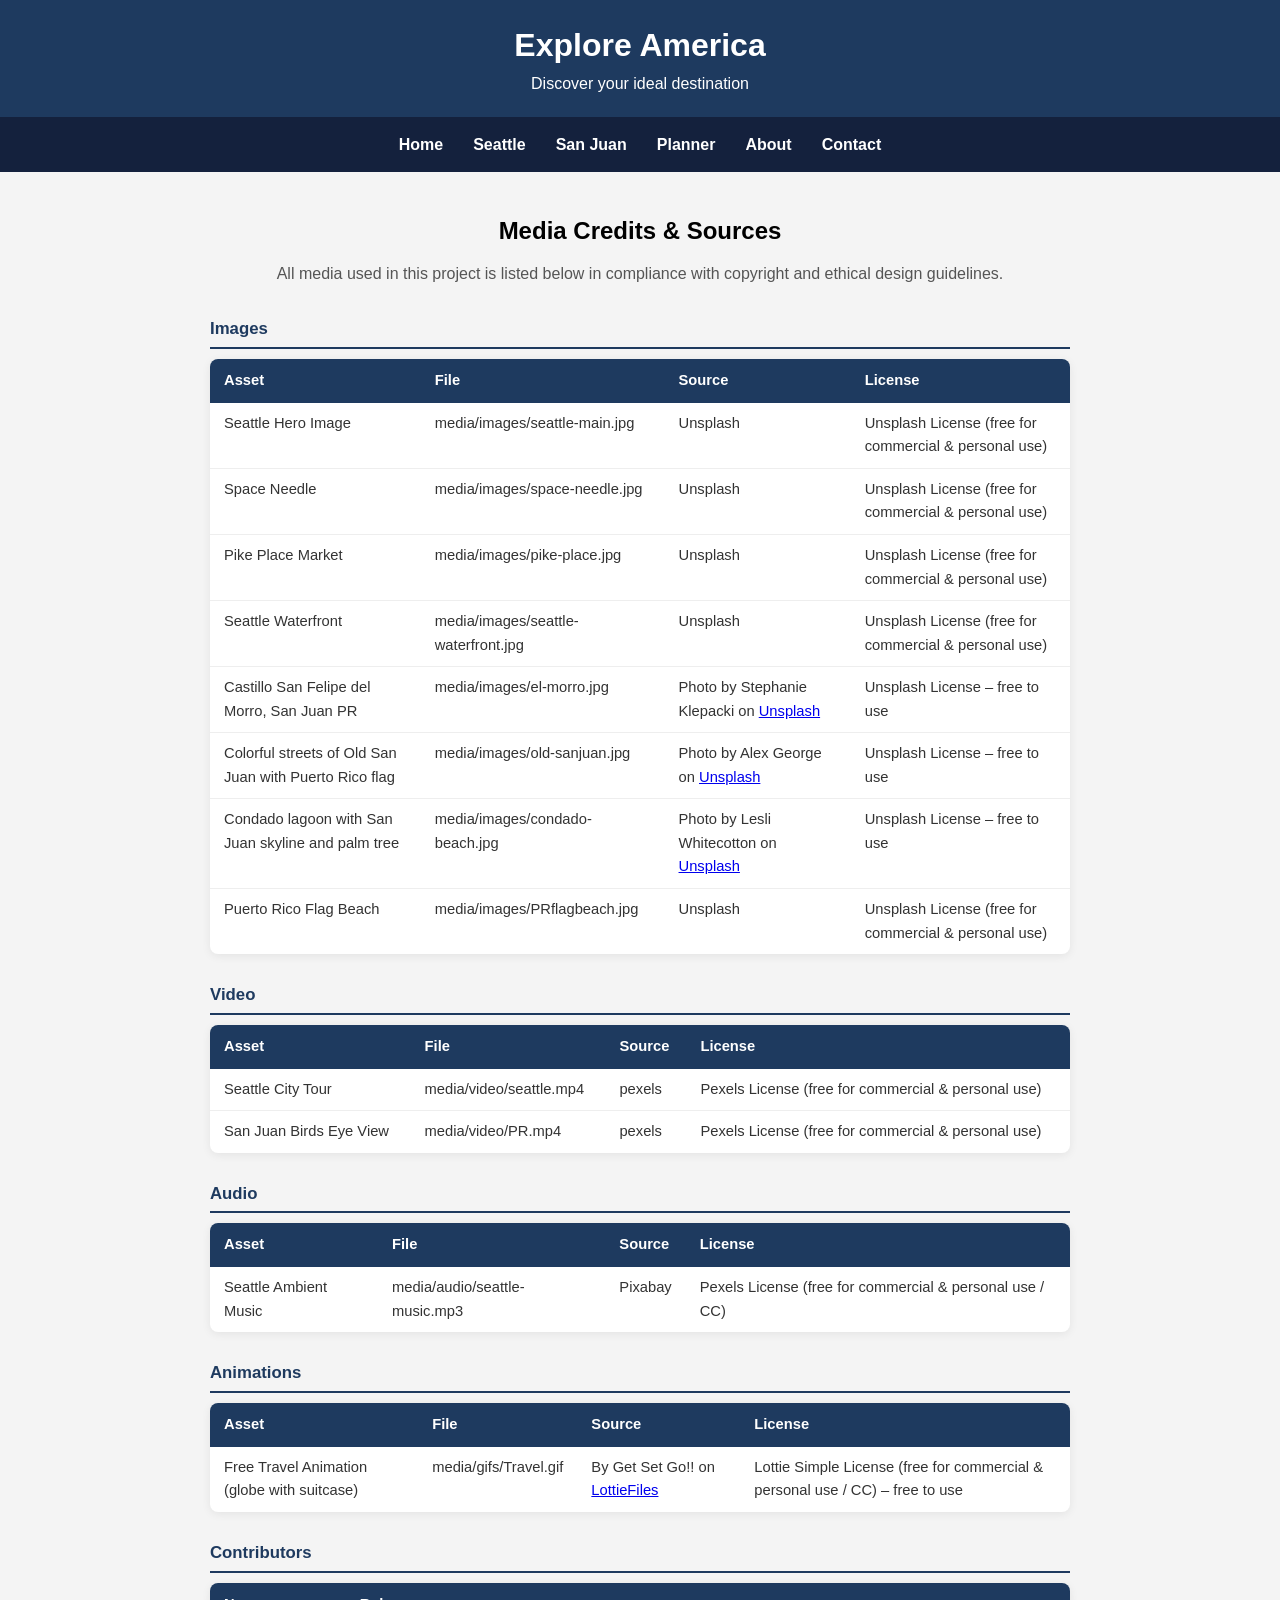
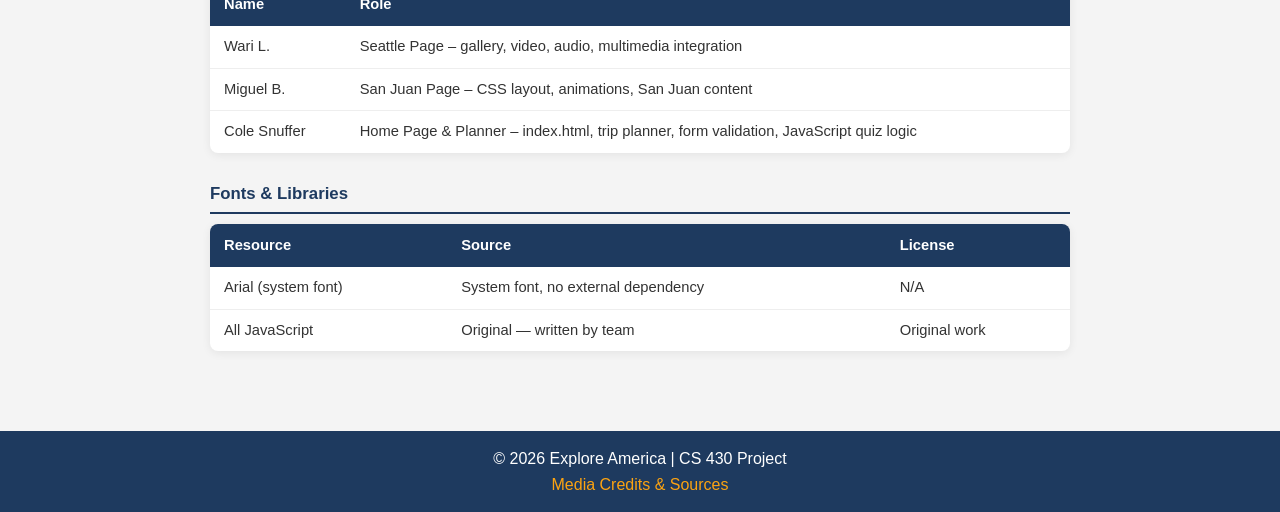
==== commit b10f81e8: "Added Credit for PR video" ====
--- a/credits.html
+++ b/credits.html
@@ -112,6 +112,12 @@
                         <td>pexels</td>
                         <td>Pexels License (free for commercial & personal use)</td>
                     </tr>
+                        <tr>
+                        <td>San Juan Birds Eye View</td>
+                        <td>media/video/PR.mp4</td>
+                        <td>pexels</td>
+                        <td>Pexels License (free for commercial & personal use)</td>
+                    </tr>
                 </tbody>
             </table>
 
